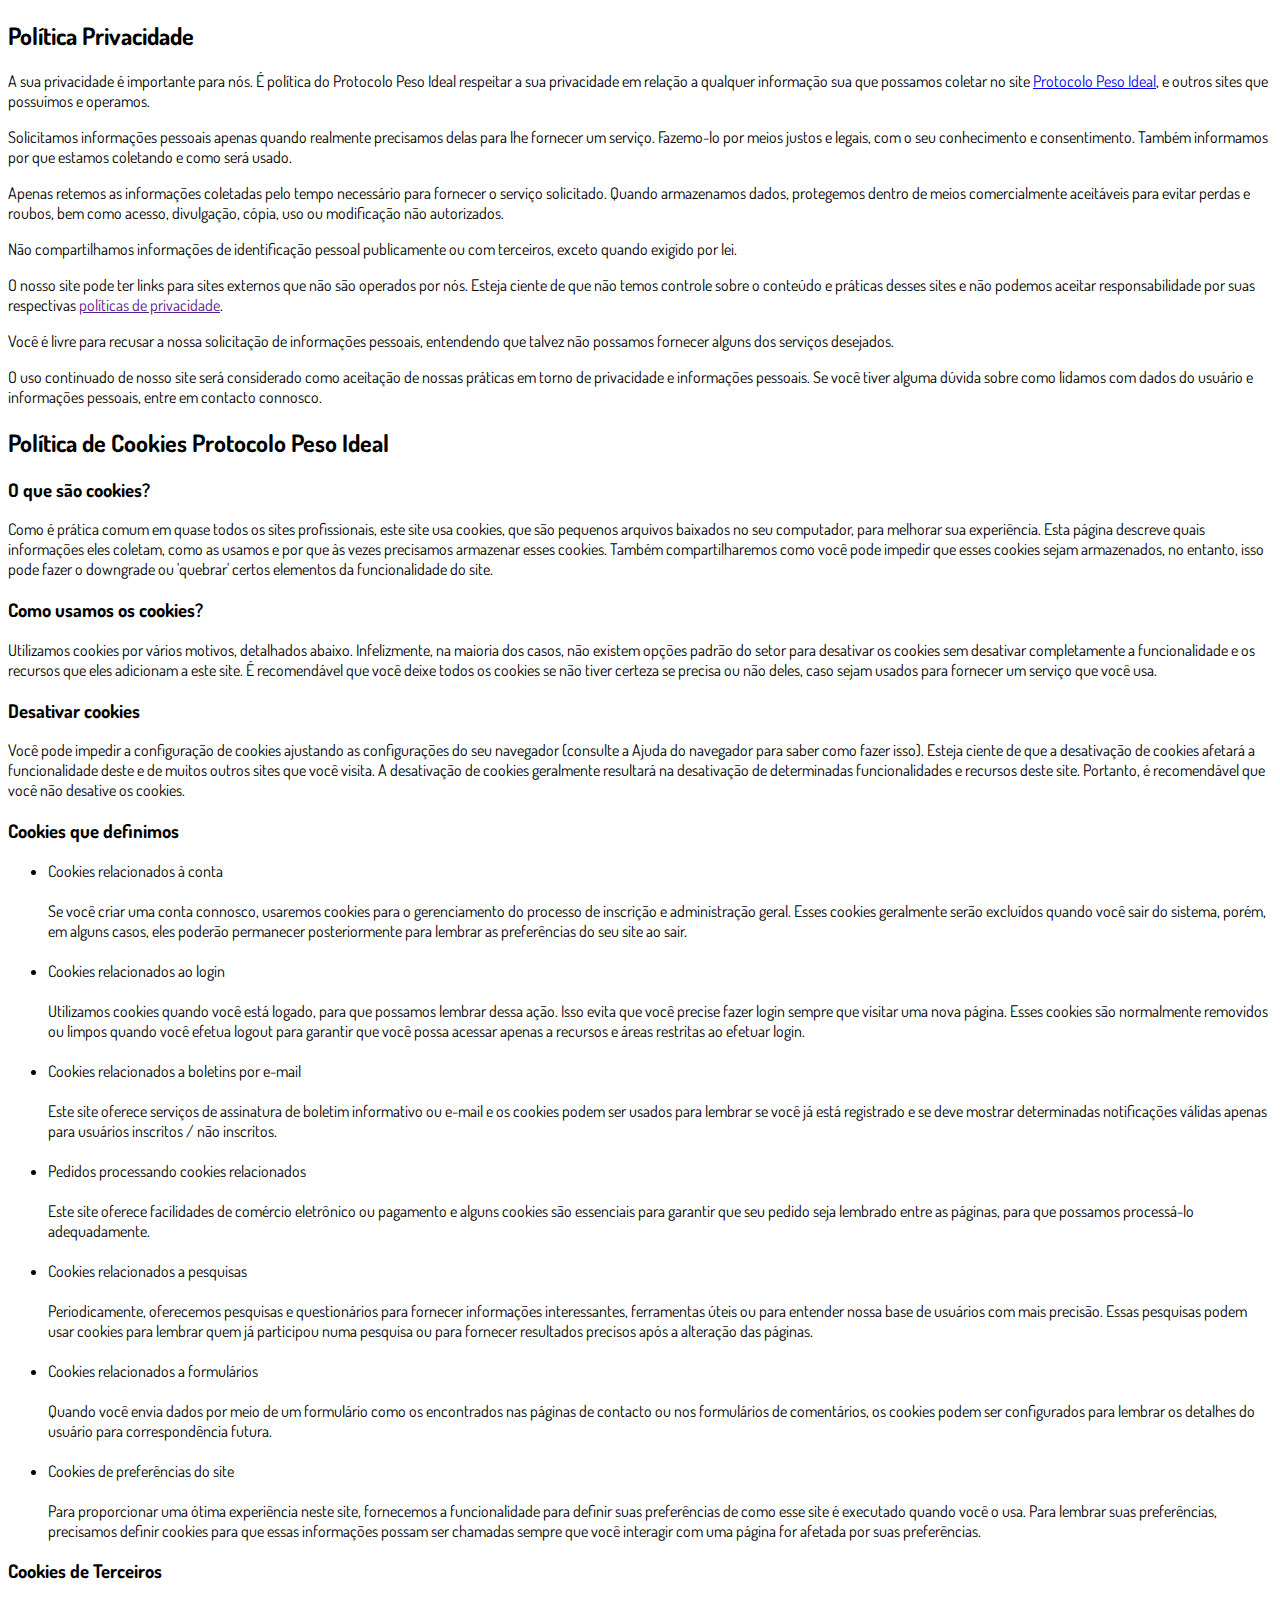
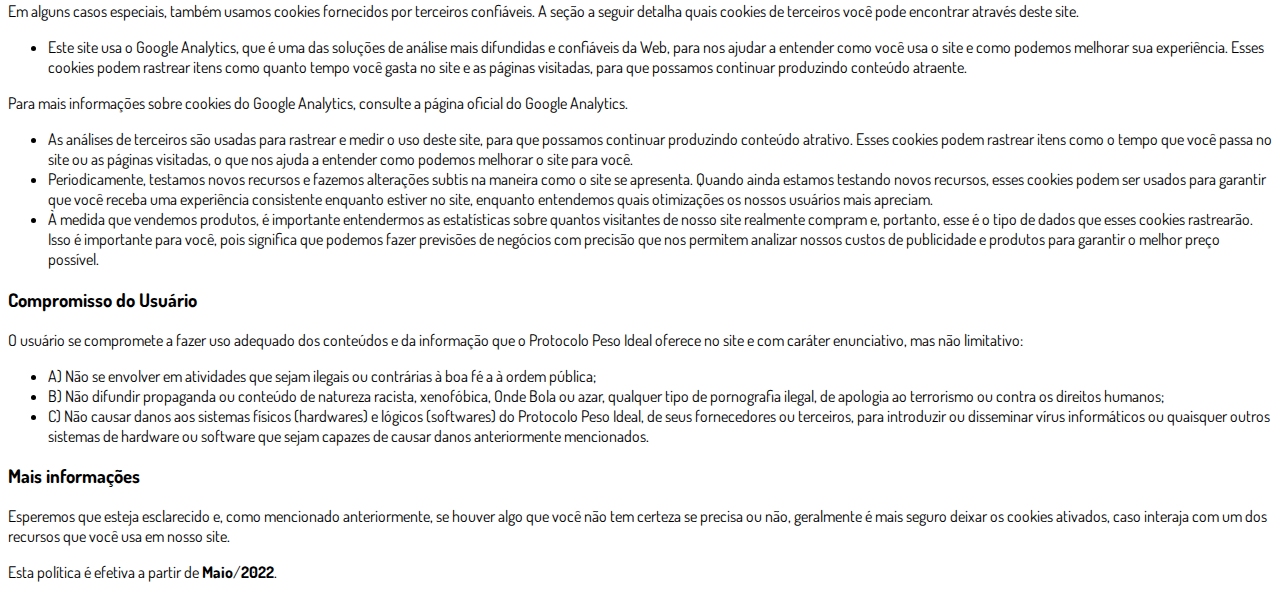
==== privacidade.html @ 22b607b2 "Add files via upload" ====
<!DOCTYPE html>
<html lang="pt-br">
  <head>
    <meta charset="utf-8">
    <meta name="viewport" content="width=device-width, initial-scale=1, shrink-to-fit=no">

    <link rel="stylesheet" href="https://stackpath.bootstrapcdn.com/bootstrap/4.1.3/css/bootstrap.min.css" integrity="sha384-MCw98/SFnGE8fJT3GXwEOngsV7Zt27NXFoaoApmYm81iuXoPkFOJwJ8ERdknLPMO" crossorigin="anonymous">

    <link rel="preconnect" href="https://fonts.googleapis.com">
    <link rel="preconnect" href="https://fonts.gstatic.com" crossorigin>
    <link href="https://fonts.googleapis.com/css2?family=Dosis:wght@200;300;400;500;600;700;800&display=swap" rel="stylesheet">
    
    <!-- Ícone da Página -->
    <link rel="shortcut icon" type="image/jpg" href="./assets/img/favicon.png">

    <!-- Título da Página -->
    <title>Política de Privacidade | Protocolo Peso Ideal</title>
    
    <style type="text/css">
      body {
        font-family: 'Dosis', sans-serif;
      }
    </style>

  </head>
  <body>
    
    <div class="container py-5">
      <div class="row justify-content-center">
        <div class="col-lg-8">
          <h2>Política Privacidade</h2>                    <p>A sua privacidade é importante para nós. É política do Protocolo Peso Ideal respeitar a sua privacidade em relação a qualquer informação sua que possamos coletar no site <a href="#">Protocolo Peso Ideal</a>, e outros sites que possuímos e operamos.</p>                    <p>Solicitamos informações pessoais apenas quando realmente precisamos delas para lhe fornecer um serviço. Fazemo-lo por meios justos e legais, com o seu conhecimento e consentimento. Também informamos por que estamos coletando e como será usado.                    </p>                    <p>Apenas retemos as informações coletadas pelo tempo necessário para fornecer o serviço solicitado. Quando armazenamos dados, protegemos dentro de meios comercialmente aceitáveis ​​para evitar perdas e roubos, bem como acesso, divulgação, cópia, uso ou                        modificação não autorizados.</p>                    <p>Não compartilhamos informações de identificação pessoal publicamente ou com terceiros, exceto quando exigido por lei.</p>                    <p>O nosso site pode ter links para sites externos que não são operados por nós. Esteja ciente de que não temos controle sobre o conteúdo e práticas desses sites e não podemos aceitar responsabilidade por suas respectivas <a href='' target='_BLANK'>políticas de privacidade</a>.                    </p>                    <p>Você é livre para recusar a nossa solicitação de informações pessoais, entendendo que talvez não possamos fornecer alguns dos serviços desejados.</p>                    <p>O uso continuado de nosso site será considerado como aceitação de nossas práticas em torno de privacidade e informações pessoais. Se você tiver alguma dúvida sobre como lidamos com dados do usuário e informações pessoais, entre em contacto connosco.</p>                    <h2>Política de Cookies Protocolo Peso Ideal</h2>                    <h3>O que são cookies?</h3>                    <p>Como é prática comum em quase todos os sites profissionais, este site usa cookies, que são pequenos arquivos baixados no seu computador, para melhorar sua experiência. Esta página descreve quais informações eles coletam, como as usamos e por que às vezes                        precisamos armazenar esses cookies. Também compartilharemos como você pode impedir que esses cookies sejam armazenados, no entanto, isso pode fazer o downgrade ou 'quebrar' certos elementos da funcionalidade do site.</p>                    <h3>Como usamos os cookies?</h3>                    <p>Utilizamos cookies por vários motivos, detalhados abaixo. Infelizmente, na maioria dos casos, não existem opções padrão do setor para desativar os cookies sem desativar completamente a funcionalidade e os recursos que eles adicionam a este site. É recomendável                        que você deixe todos os cookies se não tiver certeza se precisa ou não deles, caso sejam usados ​​para fornecer um serviço que você usa.</p>                    <h3>Desativar cookies</h3>                    <p>Você pode impedir a configuração de cookies ajustando as configurações do seu navegador (consulte a Ajuda do navegador para saber como fazer isso). Esteja ciente de que a desativação de cookies afetará a funcionalidade deste e de muitos outros sites que                        você visita. A desativação de cookies geralmente resultará na desativação de determinadas funcionalidades e recursos deste site. Portanto, é recomendável que você não desative os cookies.</p>                    <h3>Cookies que definimos</h3>                    <ul>                        <li>                            Cookies relacionados à conta<br><br> Se você criar uma conta connosco, usaremos cookies para o gerenciamento do processo de inscrição e administração geral. Esses cookies geralmente serão excluídos quando você sair do sistema, porém, em alguns                            casos, eles poderão permanecer posteriormente para lembrar as preferências do seu site ao sair.<br><br>                        </li>                        <li>                            Cookies relacionados ao login<br><br> Utilizamos cookies quando você está logado, para que possamos lembrar dessa ação. Isso evita que você precise fazer login sempre que visitar uma nova página. Esses cookies são normalmente removidos ou limpos                            quando você efetua logout para garantir que você possa acessar apenas a recursos e áreas restritas ao efetuar login.<br><br>                        </li>                        <li>                            Cookies relacionados a boletins por e-mail<br><br> Este site oferece serviços de assinatura de boletim informativo ou e-mail e os cookies podem ser usados ​​para lembrar se você já está registrado e se deve mostrar determinadas notificações                            válidas apenas para usuários inscritos / não inscritos.<br><br>                        </li>                        <li>                            Pedidos processando cookies relacionados<br><br> Este site oferece facilidades de comércio eletrônico ou pagamento e alguns cookies são essenciais para garantir que seu pedido seja lembrado entre as páginas, para que possamos processá-lo adequadamente.<br><br>                        </li>                        <li>                            Cookies relacionados a pesquisas<br><br> Periodicamente, oferecemos pesquisas e questionários para fornecer informações interessantes, ferramentas úteis ou para entender nossa base de usuários com mais precisão. Essas pesquisas podem usar cookies                            para lembrar quem já participou numa pesquisa ou para fornecer resultados precisos após a alteração das páginas.<br><br>                        </li>                        <li>                            Cookies relacionados a formulários<br><br> Quando você envia dados por meio de um formulário como os encontrados nas páginas de contacto ou nos formulários de comentários, os cookies podem ser configurados para lembrar os detalhes do usuário                            para correspondência futura.<br><br>                        </li>                        <li>                            Cookies de preferências do site<br><br> Para proporcionar uma ótima experiência neste site, fornecemos a funcionalidade para definir suas preferências de como esse site é executado quando você o usa. Para lembrar suas preferências, precisamos                            definir cookies para que essas informações possam ser chamadas sempre que você interagir com uma página for afetada por suas preferências.<br>                        </li>                    </ul>                    <h3>Cookies de Terceiros</h3>                    <p>Em alguns casos especiais, também usamos cookies fornecidos por terceiros confiáveis. A seção a seguir detalha quais cookies de terceiros você pode encontrar através deste site.</p>                    <ul>                        <li>                            Este site usa o Google Analytics, que é uma das soluções de análise mais difundidas e confiáveis ​​da Web, para nos ajudar a entender como você usa o site e como podemos melhorar sua experiência. Esses cookies podem rastrear itens como quanto tempo                            você gasta no site e as páginas visitadas, para que possamos continuar produzindo conteúdo atraente.                        </li>                    </ul>                    <p>Para mais informações sobre cookies do Google Analytics, consulte a página oficial do Google Analytics.</p>                    <ul>                        <li>                            As análises de terceiros são usadas para rastrear e medir o uso deste site, para que possamos continuar produzindo conteúdo atrativo. Esses cookies podem rastrear itens como o tempo que você passa no site ou as páginas visitadas, o que nos ajuda a entender                            como podemos melhorar o site para você.</li>                        <li>                            Periodicamente, testamos novos recursos e fazemos alterações subtis na maneira como o site se apresenta. Quando ainda estamos testando novos recursos, esses cookies podem ser usados ​​para garantir que você receba uma experiência consistente enquanto                            estiver no site, enquanto entendemos quais otimizações os nossos usuários mais apreciam.</li>                        <li>                            À medida que vendemos produtos, é importante entendermos as estatísticas sobre quantos visitantes de nosso site realmente compram e, portanto, esse é o tipo de dados que esses cookies rastrearão. Isso é importante para você, pois significa que podemos                            fazer previsões de negócios com precisão que nos permitem analizar nossos custos de publicidade e produtos para garantir o melhor preço possível.</li>                                            </ul>                    <h3>Compromisso do Usuário</h3>                                <p>O usuário se compromete a fazer uso adequado dos conteúdos e da informação que o Protocolo Peso Ideal oferece no site e com caráter enunciativo, mas não limitativo:</p>                                        <ul>                        <li>A) Não se envolver em atividades que sejam ilegais ou contrárias à boa fé a à ordem pública;</li>                        <li>B) Não difundir propaganda ou conteúdo de natureza racista, xenofóbica, <a style='color: inherit !important; text-decoration:none !important;' href='https://ondeapostar.pt/onde-da-a-bola/'>Onde Bola</a> ou azar, qualquer tipo de pornografia ilegal, de apologia ao terrorismo ou contra os direitos humanos;</li>                        <li>C) Não causar danos aos sistemas físicos (hardwares) e lógicos (softwares) do Protocolo Peso Ideal, de seus fornecedores ou terceiros, para introduzir ou disseminar vírus informáticos ou quaisquer outros sistemas de hardware ou software que sejam capazes de causar danos anteriormente mencionados.</li>                    </ul>                                        <h3>Mais informações</h3>                    <p>Esperemos que esteja esclarecido e, como mencionado anteriormente, se houver algo que você não tem certeza se precisa ou não, geralmente é mais seguro deixar os cookies ativados, caso interaja com um dos recursos que você usa em nosso site.</p>                    <p>Esta política é efetiva a partir de <strong>Maio</strong>/<strong>2022</strong>.</p>
        </div>
      </div>
    </div>

    <script src="https://code.jquery.com/jquery-3.3.1.slim.min.js" integrity="sha384-q8i/X+965DzO0rT7abK41JStQIAqVgRVzpbzo5smXKp4YfRvH+8abtTE1Pi6jizo" crossorigin="anonymous"></script>
    <script src="https://cdnjs.cloudflare.com/ajax/libs/popper.js/1.14.3/umd/popper.min.js" integrity="sha384-ZMP7rVo3mIykV+2+9J3UJ46jBk0WLaUAdn689aCwoqbBJiSnjAK/l8WvCWPIPm49" crossorigin="anonymous"></script>
    <script src="https://stackpath.bootstrapcdn.com/bootstrap/4.1.3/js/bootstrap.min.js" integrity="sha384-ChfqqxuZUCnJSK3+MXmPNIyE6ZbWh2IMqE241rYiqJxyMiZ6OW/JmZQ5stwEULTy" crossorigin="anonymous"></script>
  </body>
</html>
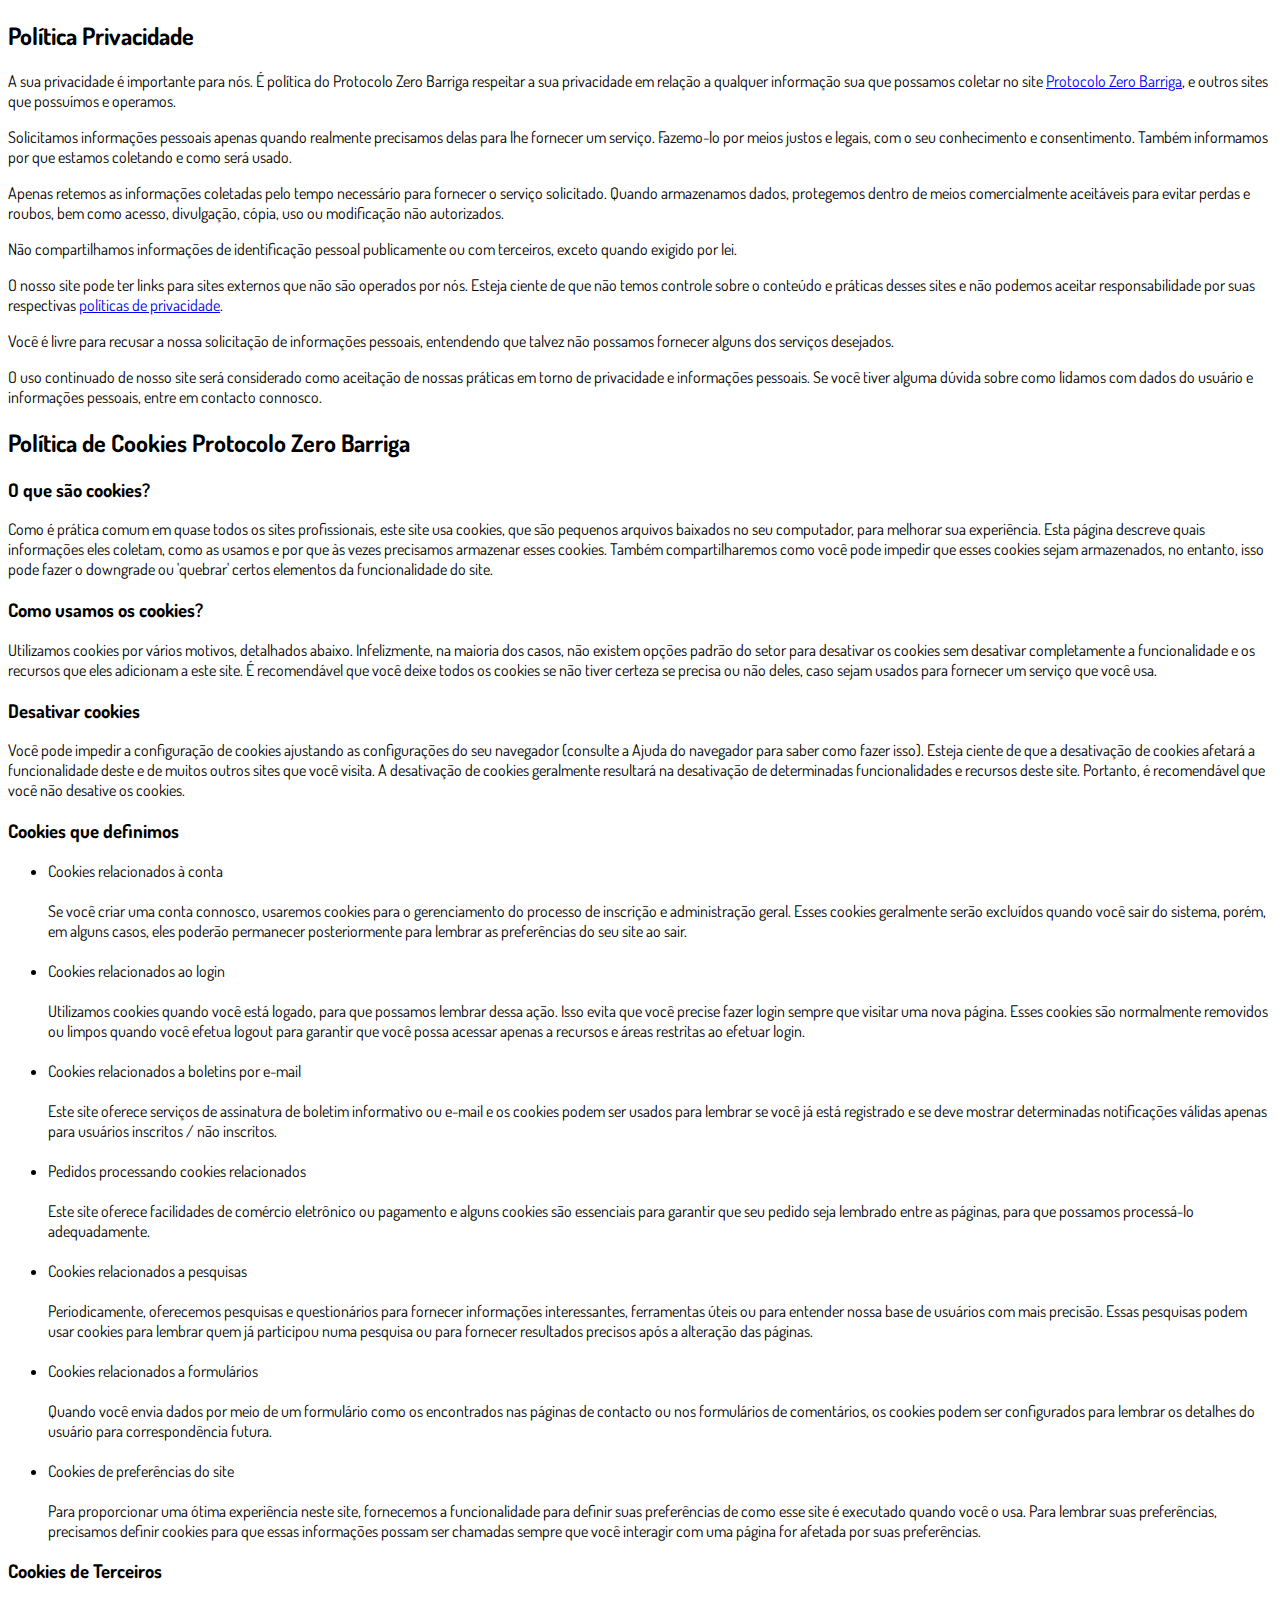
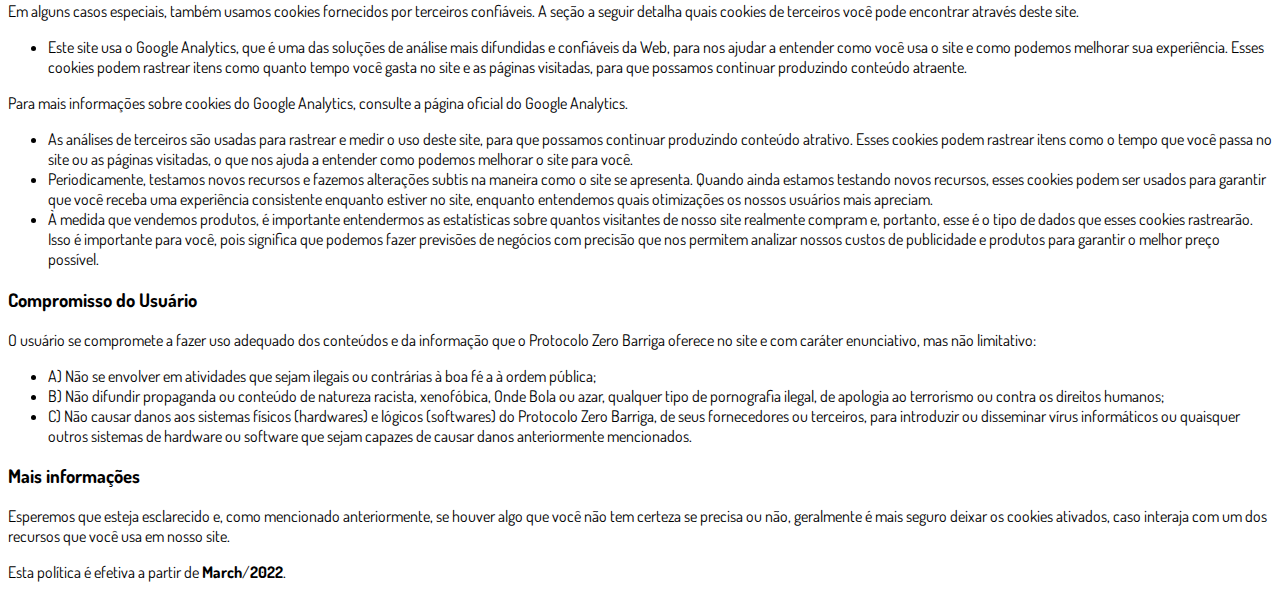
==== commit df10eb6e: "Add files via upload" ====
--- a/privacidade.html
+++ b/privacidade.html
@@ -1,40 +1,40 @@
-<!DOCTYPE html>
-<html lang="pt-br">
-  <head>
-    <meta charset="utf-8">
-    <meta name="viewport" content="width=device-width, initial-scale=1, shrink-to-fit=no">
-
-    <link rel="stylesheet" href="https://stackpath.bootstrapcdn.com/bootstrap/4.1.3/css/bootstrap.min.css" integrity="sha384-MCw98/SFnGE8fJT3GXwEOngsV7Zt27NXFoaoApmYm81iuXoPkFOJwJ8ERdknLPMO" crossorigin="anonymous">
-
-    <link rel="preconnect" href="https://fonts.googleapis.com">
-    <link rel="preconnect" href="https://fonts.gstatic.com" crossorigin>
-    <link href="https://fonts.googleapis.com/css2?family=Dosis:wght@200;300;400;500;600;700;800&display=swap" rel="stylesheet">
-    
-    <!-- Ícone da Página -->
-    <link rel="shortcut icon" type="image/jpg" href="./assets/img/favicon.png">
-
-    <!-- Título da Página -->
-    <title>Política de Privacidade | Protocolo Peso Ideal</title>
-    
-    <style type="text/css">
-      body {
-        font-family: 'Dosis', sans-serif;
-      }
-    </style>
-
-  </head>
-  <body>
-    
-    <div class="container py-5">
-      <div class="row justify-content-center">
-        <div class="col-lg-8">
-          <h2>Política Privacidade</h2>                    <p>A sua privacidade é importante para nós. É política do Protocolo Peso Ideal respeitar a sua privacidade em relação a qualquer informação sua que possamos coletar no site <a href="#">Protocolo Peso Ideal</a>, e outros sites que possuímos e operamos.</p>                    <p>Solicitamos informações pessoais apenas quando realmente precisamos delas para lhe fornecer um serviço. Fazemo-lo por meios justos e legais, com o seu conhecimento e consentimento. Também informamos por que estamos coletando e como será usado.                    </p>                    <p>Apenas retemos as informações coletadas pelo tempo necessário para fornecer o serviço solicitado. Quando armazenamos dados, protegemos dentro de meios comercialmente aceitáveis ​​para evitar perdas e roubos, bem como acesso, divulgação, cópia, uso ou                        modificação não autorizados.</p>                    <p>Não compartilhamos informações de identificação pessoal publicamente ou com terceiros, exceto quando exigido por lei.</p>                    <p>O nosso site pode ter links para sites externos que não são operados por nós. Esteja ciente de que não temos controle sobre o conteúdo e práticas desses sites e não podemos aceitar responsabilidade por suas respectivas <a href='' target='_BLANK'>políticas de privacidade</a>.                    </p>                    <p>Você é livre para recusar a nossa solicitação de informações pessoais, entendendo que talvez não possamos fornecer alguns dos serviços desejados.</p>                    <p>O uso continuado de nosso site será considerado como aceitação de nossas práticas em torno de privacidade e informações pessoais. Se você tiver alguma dúvida sobre como lidamos com dados do usuário e informações pessoais, entre em contacto connosco.</p>                    <h2>Política de Cookies Protocolo Peso Ideal</h2>                    <h3>O que são cookies?</h3>                    <p>Como é prática comum em quase todos os sites profissionais, este site usa cookies, que são pequenos arquivos baixados no seu computador, para melhorar sua experiência. Esta página descreve quais informações eles coletam, como as usamos e por que às vezes                        precisamos armazenar esses cookies. Também compartilharemos como você pode impedir que esses cookies sejam armazenados, no entanto, isso pode fazer o downgrade ou 'quebrar' certos elementos da funcionalidade do site.</p>                    <h3>Como usamos os cookies?</h3>                    <p>Utilizamos cookies por vários motivos, detalhados abaixo. Infelizmente, na maioria dos casos, não existem opções padrão do setor para desativar os cookies sem desativar completamente a funcionalidade e os recursos que eles adicionam a este site. É recomendável                        que você deixe todos os cookies se não tiver certeza se precisa ou não deles, caso sejam usados ​​para fornecer um serviço que você usa.</p>                    <h3>Desativar cookies</h3>                    <p>Você pode impedir a configuração de cookies ajustando as configurações do seu navegador (consulte a Ajuda do navegador para saber como fazer isso). Esteja ciente de que a desativação de cookies afetará a funcionalidade deste e de muitos outros sites que                        você visita. A desativação de cookies geralmente resultará na desativação de determinadas funcionalidades e recursos deste site. Portanto, é recomendável que você não desative os cookies.</p>                    <h3>Cookies que definimos</h3>                    <ul>                        <li>                            Cookies relacionados à conta<br><br> Se você criar uma conta connosco, usaremos cookies para o gerenciamento do processo de inscrição e administração geral. Esses cookies geralmente serão excluídos quando você sair do sistema, porém, em alguns                            casos, eles poderão permanecer posteriormente para lembrar as preferências do seu site ao sair.<br><br>                        </li>                        <li>                            Cookies relacionados ao login<br><br> Utilizamos cookies quando você está logado, para que possamos lembrar dessa ação. Isso evita que você precise fazer login sempre que visitar uma nova página. Esses cookies são normalmente removidos ou limpos                            quando você efetua logout para garantir que você possa acessar apenas a recursos e áreas restritas ao efetuar login.<br><br>                        </li>                        <li>                            Cookies relacionados a boletins por e-mail<br><br> Este site oferece serviços de assinatura de boletim informativo ou e-mail e os cookies podem ser usados ​​para lembrar se você já está registrado e se deve mostrar determinadas notificações                            válidas apenas para usuários inscritos / não inscritos.<br><br>                        </li>                        <li>                            Pedidos processando cookies relacionados<br><br> Este site oferece facilidades de comércio eletrônico ou pagamento e alguns cookies são essenciais para garantir que seu pedido seja lembrado entre as páginas, para que possamos processá-lo adequadamente.<br><br>                        </li>                        <li>                            Cookies relacionados a pesquisas<br><br> Periodicamente, oferecemos pesquisas e questionários para fornecer informações interessantes, ferramentas úteis ou para entender nossa base de usuários com mais precisão. Essas pesquisas podem usar cookies                            para lembrar quem já participou numa pesquisa ou para fornecer resultados precisos após a alteração das páginas.<br><br>                        </li>                        <li>                            Cookies relacionados a formulários<br><br> Quando você envia dados por meio de um formulário como os encontrados nas páginas de contacto ou nos formulários de comentários, os cookies podem ser configurados para lembrar os detalhes do usuário                            para correspondência futura.<br><br>                        </li>                        <li>                            Cookies de preferências do site<br><br> Para proporcionar uma ótima experiência neste site, fornecemos a funcionalidade para definir suas preferências de como esse site é executado quando você o usa. Para lembrar suas preferências, precisamos                            definir cookies para que essas informações possam ser chamadas sempre que você interagir com uma página for afetada por suas preferências.<br>                        </li>                    </ul>                    <h3>Cookies de Terceiros</h3>                    <p>Em alguns casos especiais, também usamos cookies fornecidos por terceiros confiáveis. A seção a seguir detalha quais cookies de terceiros você pode encontrar através deste site.</p>                    <ul>                        <li>                            Este site usa o Google Analytics, que é uma das soluções de análise mais difundidas e confiáveis ​​da Web, para nos ajudar a entender como você usa o site e como podemos melhorar sua experiência. Esses cookies podem rastrear itens como quanto tempo                            você gasta no site e as páginas visitadas, para que possamos continuar produzindo conteúdo atraente.                        </li>                    </ul>                    <p>Para mais informações sobre cookies do Google Analytics, consulte a página oficial do Google Analytics.</p>                    <ul>                        <li>                            As análises de terceiros são usadas para rastrear e medir o uso deste site, para que possamos continuar produzindo conteúdo atrativo. Esses cookies podem rastrear itens como o tempo que você passa no site ou as páginas visitadas, o que nos ajuda a entender                            como podemos melhorar o site para você.</li>                        <li>                            Periodicamente, testamos novos recursos e fazemos alterações subtis na maneira como o site se apresenta. Quando ainda estamos testando novos recursos, esses cookies podem ser usados ​​para garantir que você receba uma experiência consistente enquanto                            estiver no site, enquanto entendemos quais otimizações os nossos usuários mais apreciam.</li>                        <li>                            À medida que vendemos produtos, é importante entendermos as estatísticas sobre quantos visitantes de nosso site realmente compram e, portanto, esse é o tipo de dados que esses cookies rastrearão. Isso é importante para você, pois significa que podemos                            fazer previsões de negócios com precisão que nos permitem analizar nossos custos de publicidade e produtos para garantir o melhor preço possível.</li>                                            </ul>                    <h3>Compromisso do Usuário</h3>                                <p>O usuário se compromete a fazer uso adequado dos conteúdos e da informação que o Protocolo Peso Ideal oferece no site e com caráter enunciativo, mas não limitativo:</p>                                        <ul>                        <li>A) Não se envolver em atividades que sejam ilegais ou contrárias à boa fé a à ordem pública;</li>                        <li>B) Não difundir propaganda ou conteúdo de natureza racista, xenofóbica, <a style='color: inherit !important; text-decoration:none !important;' href='https://ondeapostar.pt/onde-da-a-bola/'>Onde Bola</a> ou azar, qualquer tipo de pornografia ilegal, de apologia ao terrorismo ou contra os direitos humanos;</li>                        <li>C) Não causar danos aos sistemas físicos (hardwares) e lógicos (softwares) do Protocolo Peso Ideal, de seus fornecedores ou terceiros, para introduzir ou disseminar vírus informáticos ou quaisquer outros sistemas de hardware ou software que sejam capazes de causar danos anteriormente mencionados.</li>                    </ul>                                        <h3>Mais informações</h3>                    <p>Esperemos que esteja esclarecido e, como mencionado anteriormente, se houver algo que você não tem certeza se precisa ou não, geralmente é mais seguro deixar os cookies ativados, caso interaja com um dos recursos que você usa em nosso site.</p>                    <p>Esta política é efetiva a partir de <strong>Maio</strong>/<strong>2022</strong>.</p>
-        </div>
-      </div>
-    </div>
-
-    <script src="https://code.jquery.com/jquery-3.3.1.slim.min.js" integrity="sha384-q8i/X+965DzO0rT7abK41JStQIAqVgRVzpbzo5smXKp4YfRvH+8abtTE1Pi6jizo" crossorigin="anonymous"></script>
-    <script src="https://cdnjs.cloudflare.com/ajax/libs/popper.js/1.14.3/umd/popper.min.js" integrity="sha384-ZMP7rVo3mIykV+2+9J3UJ46jBk0WLaUAdn689aCwoqbBJiSnjAK/l8WvCWPIPm49" crossorigin="anonymous"></script>
-    <script src="https://stackpath.bootstrapcdn.com/bootstrap/4.1.3/js/bootstrap.min.js" integrity="sha384-ChfqqxuZUCnJSK3+MXmPNIyE6ZbWh2IMqE241rYiqJxyMiZ6OW/JmZQ5stwEULTy" crossorigin="anonymous"></script>
-  </body>
+<!DOCTYPE html>
+<html lang="pt-br">
+  <head>
+    <meta charset="utf-8">
+    <meta name="viewport" content="width=device-width, initial-scale=1, shrink-to-fit=no">
+
+    <link rel="stylesheet" href="https://stackpath.bootstrapcdn.com/bootstrap/4.1.3/css/bootstrap.min.css" integrity="sha384-MCw98/SFnGE8fJT3GXwEOngsV7Zt27NXFoaoApmYm81iuXoPkFOJwJ8ERdknLPMO" crossorigin="anonymous">
+
+    <link rel="preconnect" href="https://fonts.googleapis.com">
+    <link rel="preconnect" href="https://fonts.gstatic.com" crossorigin>
+    <link href="https://fonts.googleapis.com/css2?family=Dosis:wght@200;300;400;500;600;700;800&display=swap" rel="stylesheet">
+    
+    <!-- Ícone da Página -->
+    <link rel="shortcut icon" type="image/jpg" href="./assets/img/favicon.png">
+
+    <!-- Título da Página -->
+    <title>Política de Privacidade | Protocolo Zero Barriga</title>
+    
+    <style type="text/css">
+      body {
+        font-family: 'Dosis', sans-serif;
+      }
+    </style>
+
+  </head>
+  <body>
+    
+    <div class="container py-5">
+      <div class="row justify-content-center">
+        <div class="col-lg-8">
+          <h2>Política Privacidade</h2>                    <p>A sua privacidade é importante para nós. É política do Protocolo Zero Barriga respeitar a sua privacidade em relação a qualquer informação sua que possamos coletar no site <a href="#">Protocolo Zero Barriga</a>, e outros sites que possuímos e operamos.</p>                    <p>Solicitamos informações pessoais apenas quando realmente precisamos delas para lhe fornecer um serviço. Fazemo-lo por meios justos e legais, com o seu conhecimento e consentimento. Também informamos por que estamos coletando e como será usado.                    </p>                    <p>Apenas retemos as informações coletadas pelo tempo necessário para fornecer o serviço solicitado. Quando armazenamos dados, protegemos dentro de meios comercialmente aceitáveis ​​para evitar perdas e roubos, bem como acesso, divulgação, cópia, uso ou                        modificação não autorizados.</p>                    <p>Não compartilhamos informações de identificação pessoal publicamente ou com terceiros, exceto quando exigido por lei.</p>                    <p>O nosso site pode ter links para sites externos que não são operados por nós. Esteja ciente de que não temos controle sobre o conteúdo e práticas desses sites e não podemos aceitar responsabilidade por suas respectivas <a href='https://politicaprivacidade.com' target='_BLANK'>políticas de privacidade</a>.                    </p>                    <p>Você é livre para recusar a nossa solicitação de informações pessoais, entendendo que talvez não possamos fornecer alguns dos serviços desejados.</p>                    <p>O uso continuado de nosso site será considerado como aceitação de nossas práticas em torno de privacidade e informações pessoais. Se você tiver alguma dúvida sobre como lidamos com dados do usuário e informações pessoais, entre em contacto connosco.</p>                    <h2>Política de Cookies Protocolo Zero Barriga</h2>                    <h3>O que são cookies?</h3>                    <p>Como é prática comum em quase todos os sites profissionais, este site usa cookies, que são pequenos arquivos baixados no seu computador, para melhorar sua experiência. Esta página descreve quais informações eles coletam, como as usamos e por que às vezes                        precisamos armazenar esses cookies. Também compartilharemos como você pode impedir que esses cookies sejam armazenados, no entanto, isso pode fazer o downgrade ou 'quebrar' certos elementos da funcionalidade do site.</p>                    <h3>Como usamos os cookies?</h3>                    <p>Utilizamos cookies por vários motivos, detalhados abaixo. Infelizmente, na maioria dos casos, não existem opções padrão do setor para desativar os cookies sem desativar completamente a funcionalidade e os recursos que eles adicionam a este site. É recomendável                        que você deixe todos os cookies se não tiver certeza se precisa ou não deles, caso sejam usados ​​para fornecer um serviço que você usa.</p>                    <h3>Desativar cookies</h3>                    <p>Você pode impedir a configuração de cookies ajustando as configurações do seu navegador (consulte a Ajuda do navegador para saber como fazer isso). Esteja ciente de que a desativação de cookies afetará a funcionalidade deste e de muitos outros sites que                        você visita. A desativação de cookies geralmente resultará na desativação de determinadas funcionalidades e recursos deste site. Portanto, é recomendável que você não desative os cookies.</p>                    <h3>Cookies que definimos</h3>                    <ul>                        <li>                            Cookies relacionados à conta<br><br> Se você criar uma conta connosco, usaremos cookies para o gerenciamento do processo de inscrição e administração geral. Esses cookies geralmente serão excluídos quando você sair do sistema, porém, em alguns                            casos, eles poderão permanecer posteriormente para lembrar as preferências do seu site ao sair.<br><br>                        </li>                        <li>                            Cookies relacionados ao login<br><br> Utilizamos cookies quando você está logado, para que possamos lembrar dessa ação. Isso evita que você precise fazer login sempre que visitar uma nova página. Esses cookies são normalmente removidos ou limpos                            quando você efetua logout para garantir que você possa acessar apenas a recursos e áreas restritas ao efetuar login.<br><br>                        </li>                        <li>                            Cookies relacionados a boletins por e-mail<br><br> Este site oferece serviços de assinatura de boletim informativo ou e-mail e os cookies podem ser usados ​​para lembrar se você já está registrado e se deve mostrar determinadas notificações                            válidas apenas para usuários inscritos / não inscritos.<br><br>                        </li>                        <li>                            Pedidos processando cookies relacionados<br><br> Este site oferece facilidades de comércio eletrônico ou pagamento e alguns cookies são essenciais para garantir que seu pedido seja lembrado entre as páginas, para que possamos processá-lo adequadamente.<br><br>                        </li>                        <li>                            Cookies relacionados a pesquisas<br><br> Periodicamente, oferecemos pesquisas e questionários para fornecer informações interessantes, ferramentas úteis ou para entender nossa base de usuários com mais precisão. Essas pesquisas podem usar cookies                            para lembrar quem já participou numa pesquisa ou para fornecer resultados precisos após a alteração das páginas.<br><br>                        </li>                        <li>                            Cookies relacionados a formulários<br><br> Quando você envia dados por meio de um formulário como os encontrados nas páginas de contacto ou nos formulários de comentários, os cookies podem ser configurados para lembrar os detalhes do usuário                            para correspondência futura.<br><br>                        </li>                        <li>                            Cookies de preferências do site<br><br> Para proporcionar uma ótima experiência neste site, fornecemos a funcionalidade para definir suas preferências de como esse site é executado quando você o usa. Para lembrar suas preferências, precisamos                            definir cookies para que essas informações possam ser chamadas sempre que você interagir com uma página for afetada por suas preferências.<br>                        </li>                    </ul>                    <h3>Cookies de Terceiros</h3>                    <p>Em alguns casos especiais, também usamos cookies fornecidos por terceiros confiáveis. A seção a seguir detalha quais cookies de terceiros você pode encontrar através deste site.</p>                    <ul>                        <li>                            Este site usa o Google Analytics, que é uma das soluções de análise mais difundidas e confiáveis ​​da Web, para nos ajudar a entender como você usa o site e como podemos melhorar sua experiência. Esses cookies podem rastrear itens como quanto tempo                            você gasta no site e as páginas visitadas, para que possamos continuar produzindo conteúdo atraente.                        </li>                    </ul>                    <p>Para mais informações sobre cookies do Google Analytics, consulte a página oficial do Google Analytics.</p>                    <ul>                        <li>                            As análises de terceiros são usadas para rastrear e medir o uso deste site, para que possamos continuar produzindo conteúdo atrativo. Esses cookies podem rastrear itens como o tempo que você passa no site ou as páginas visitadas, o que nos ajuda a entender                            como podemos melhorar o site para você.</li>                        <li>                            Periodicamente, testamos novos recursos e fazemos alterações subtis na maneira como o site se apresenta. Quando ainda estamos testando novos recursos, esses cookies podem ser usados ​​para garantir que você receba uma experiência consistente enquanto                            estiver no site, enquanto entendemos quais otimizações os nossos usuários mais apreciam.</li>                        <li>                            À medida que vendemos produtos, é importante entendermos as estatísticas sobre quantos visitantes de nosso site realmente compram e, portanto, esse é o tipo de dados que esses cookies rastrearão. Isso é importante para você, pois significa que podemos                            fazer previsões de negócios com precisão que nos permitem analizar nossos custos de publicidade e produtos para garantir o melhor preço possível.</li>                                            </ul>                    <h3>Compromisso do Usuário</h3>                                <p>O usuário se compromete a fazer uso adequado dos conteúdos e da informação que o Protocolo Zero Barriga oferece no site e com caráter enunciativo, mas não limitativo:</p>                                        <ul>                        <li>A) Não se envolver em atividades que sejam ilegais ou contrárias à boa fé a à ordem pública;</li>                        <li>B) Não difundir propaganda ou conteúdo de natureza racista, xenofóbica, <a style='color: inherit !important; text-decoration:none !important;' href='https://ondeapostar.pt/onde-da-a-bola/'>Onde Bola</a> ou azar, qualquer tipo de pornografia ilegal, de apologia ao terrorismo ou contra os direitos humanos;</li>                        <li>C) Não causar danos aos sistemas físicos (hardwares) e lógicos (softwares) do Protocolo Zero Barriga, de seus fornecedores ou terceiros, para introduzir ou disseminar vírus informáticos ou quaisquer outros sistemas de hardware ou software que sejam capazes de causar danos anteriormente mencionados.</li>                    </ul>                                        <h3>Mais informações</h3>                    <p>Esperemos que esteja esclarecido e, como mencionado anteriormente, se houver algo que você não tem certeza se precisa ou não, geralmente é mais seguro deixar os cookies ativados, caso interaja com um dos recursos que você usa em nosso site.</p>                    <p>Esta política é efetiva a partir de <strong>March</strong>/<strong>2022</strong>.</p>
+        </div>
+      </div>
+    </div>
+
+    <script src="https://code.jquery.com/jquery-3.3.1.slim.min.js" integrity="sha384-q8i/X+965DzO0rT7abK41JStQIAqVgRVzpbzo5smXKp4YfRvH+8abtTE1Pi6jizo" crossorigin="anonymous"></script>
+    <script src="https://cdnjs.cloudflare.com/ajax/libs/popper.js/1.14.3/umd/popper.min.js" integrity="sha384-ZMP7rVo3mIykV+2+9J3UJ46jBk0WLaUAdn689aCwoqbBJiSnjAK/l8WvCWPIPm49" crossorigin="anonymous"></script>
+    <script src="https://stackpath.bootstrapcdn.com/bootstrap/4.1.3/js/bootstrap.min.js" integrity="sha384-ChfqqxuZUCnJSK3+MXmPNIyE6ZbWh2IMqE241rYiqJxyMiZ6OW/JmZQ5stwEULTy" crossorigin="anonymous"></script>
+  </body>
 </html>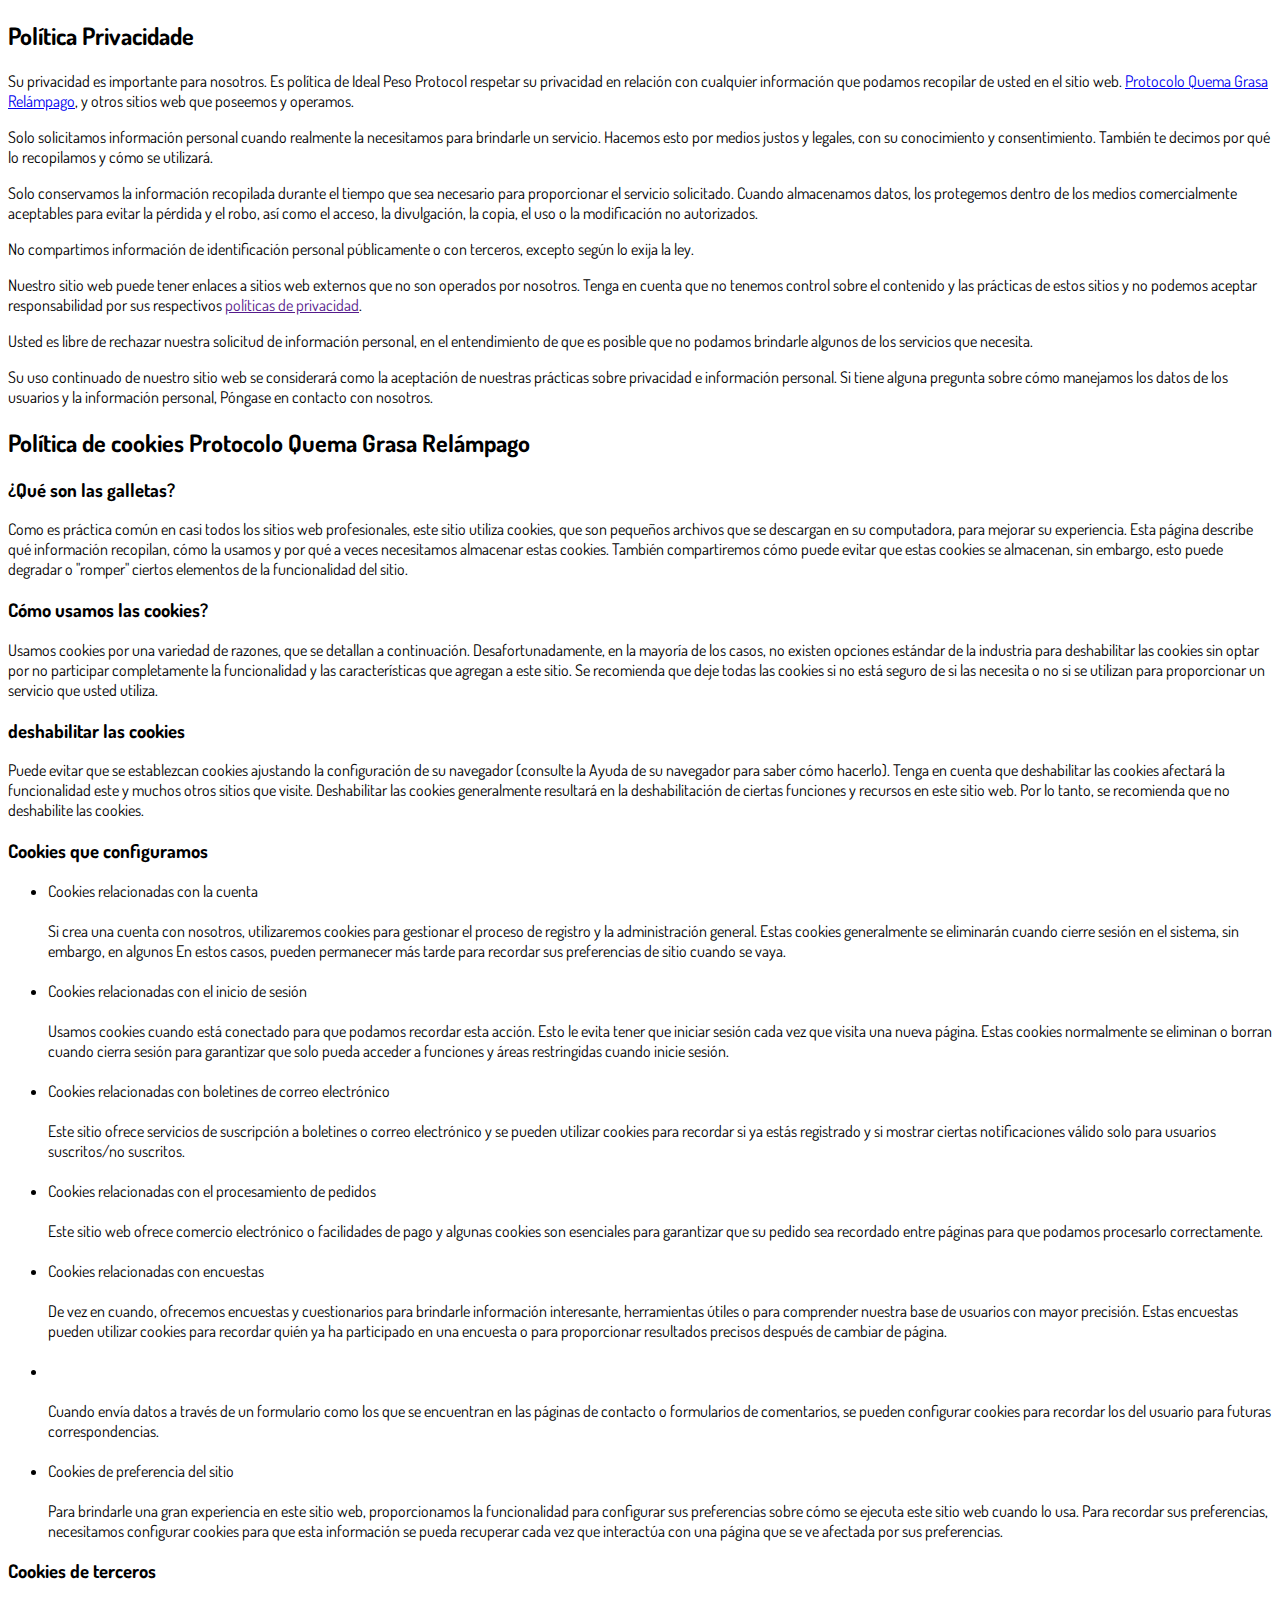
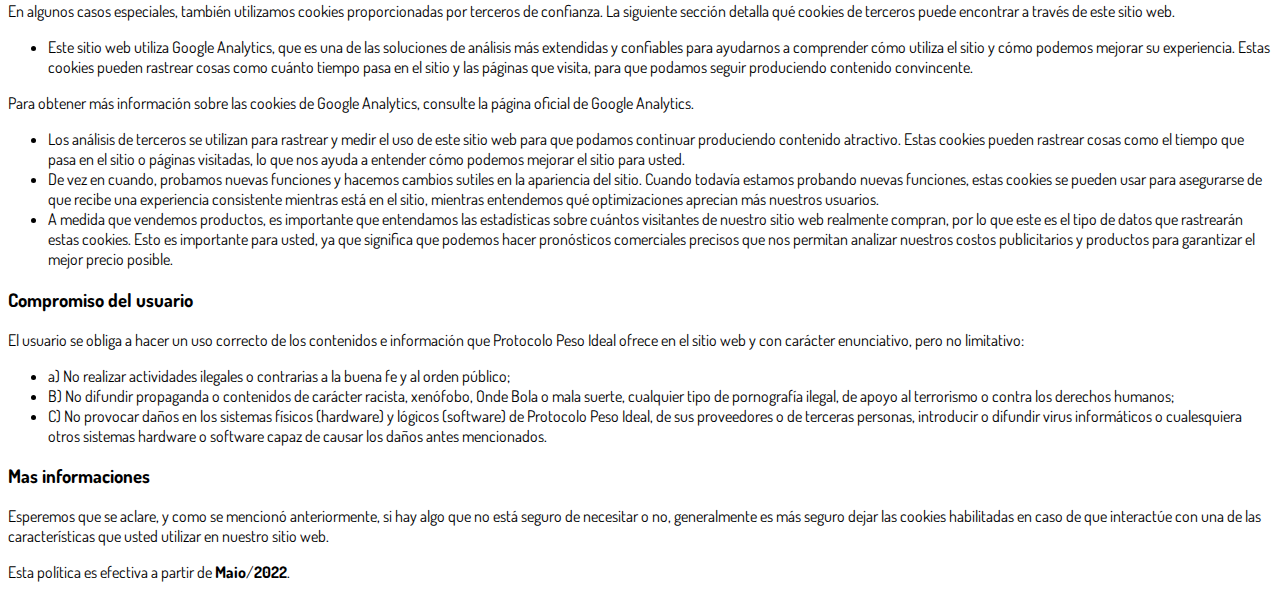
==== commit 3fe3ab40: "Add files via upload" ====
--- a/privacidade.html
+++ b/privacidade.html
@@ -14,7 +14,7 @@
     <link rel="shortcut icon" type="image/jpg" href="./assets/img/favicon.png">
 
     <!-- Título da Página -->
-    <title>Política de Privacidade | Protocolo Zero Barriga</title>
+    <title>Política de privacidad | Protocolo Quema Grasa Relámpago</title>
     
     <style type="text/css">
       body {
@@ -28,7 +28,7 @@
     <div class="container py-5">
       <div class="row justify-content-center">
         <div class="col-lg-8">
-          <h2>Política Privacidade</h2>                    <p>A sua privacidade é importante para nós. É política do Protocolo Zero Barriga respeitar a sua privacidade em relação a qualquer informação sua que possamos coletar no site <a href="#">Protocolo Zero Barriga</a>, e outros sites que possuímos e operamos.</p>                    <p>Solicitamos informações pessoais apenas quando realmente precisamos delas para lhe fornecer um serviço. Fazemo-lo por meios justos e legais, com o seu conhecimento e consentimento. Também informamos por que estamos coletando e como será usado.                    </p>                    <p>Apenas retemos as informações coletadas pelo tempo necessário para fornecer o serviço solicitado. Quando armazenamos dados, protegemos dentro de meios comercialmente aceitáveis ​​para evitar perdas e roubos, bem como acesso, divulgação, cópia, uso ou                        modificação não autorizados.</p>                    <p>Não compartilhamos informações de identificação pessoal publicamente ou com terceiros, exceto quando exigido por lei.</p>                    <p>O nosso site pode ter links para sites externos que não são operados por nós. Esteja ciente de que não temos controle sobre o conteúdo e práticas desses sites e não podemos aceitar responsabilidade por suas respectivas <a href='https://politicaprivacidade.com' target='_BLANK'>políticas de privacidade</a>.                    </p>                    <p>Você é livre para recusar a nossa solicitação de informações pessoais, entendendo que talvez não possamos fornecer alguns dos serviços desejados.</p>                    <p>O uso continuado de nosso site será considerado como aceitação de nossas práticas em torno de privacidade e informações pessoais. Se você tiver alguma dúvida sobre como lidamos com dados do usuário e informações pessoais, entre em contacto connosco.</p>                    <h2>Política de Cookies Protocolo Zero Barriga</h2>                    <h3>O que são cookies?</h3>                    <p>Como é prática comum em quase todos os sites profissionais, este site usa cookies, que são pequenos arquivos baixados no seu computador, para melhorar sua experiência. Esta página descreve quais informações eles coletam, como as usamos e por que às vezes                        precisamos armazenar esses cookies. Também compartilharemos como você pode impedir que esses cookies sejam armazenados, no entanto, isso pode fazer o downgrade ou 'quebrar' certos elementos da funcionalidade do site.</p>                    <h3>Como usamos os cookies?</h3>                    <p>Utilizamos cookies por vários motivos, detalhados abaixo. Infelizmente, na maioria dos casos, não existem opções padrão do setor para desativar os cookies sem desativar completamente a funcionalidade e os recursos que eles adicionam a este site. É recomendável                        que você deixe todos os cookies se não tiver certeza se precisa ou não deles, caso sejam usados ​​para fornecer um serviço que você usa.</p>                    <h3>Desativar cookies</h3>                    <p>Você pode impedir a configuração de cookies ajustando as configurações do seu navegador (consulte a Ajuda do navegador para saber como fazer isso). Esteja ciente de que a desativação de cookies afetará a funcionalidade deste e de muitos outros sites que                        você visita. A desativação de cookies geralmente resultará na desativação de determinadas funcionalidades e recursos deste site. Portanto, é recomendável que você não desative os cookies.</p>                    <h3>Cookies que definimos</h3>                    <ul>                        <li>                            Cookies relacionados à conta<br><br> Se você criar uma conta connosco, usaremos cookies para o gerenciamento do processo de inscrição e administração geral. Esses cookies geralmente serão excluídos quando você sair do sistema, porém, em alguns                            casos, eles poderão permanecer posteriormente para lembrar as preferências do seu site ao sair.<br><br>                        </li>                        <li>                            Cookies relacionados ao login<br><br> Utilizamos cookies quando você está logado, para que possamos lembrar dessa ação. Isso evita que você precise fazer login sempre que visitar uma nova página. Esses cookies são normalmente removidos ou limpos                            quando você efetua logout para garantir que você possa acessar apenas a recursos e áreas restritas ao efetuar login.<br><br>                        </li>                        <li>                            Cookies relacionados a boletins por e-mail<br><br> Este site oferece serviços de assinatura de boletim informativo ou e-mail e os cookies podem ser usados ​​para lembrar se você já está registrado e se deve mostrar determinadas notificações                            válidas apenas para usuários inscritos / não inscritos.<br><br>                        </li>                        <li>                            Pedidos processando cookies relacionados<br><br> Este site oferece facilidades de comércio eletrônico ou pagamento e alguns cookies são essenciais para garantir que seu pedido seja lembrado entre as páginas, para que possamos processá-lo adequadamente.<br><br>                        </li>                        <li>                            Cookies relacionados a pesquisas<br><br> Periodicamente, oferecemos pesquisas e questionários para fornecer informações interessantes, ferramentas úteis ou para entender nossa base de usuários com mais precisão. Essas pesquisas podem usar cookies                            para lembrar quem já participou numa pesquisa ou para fornecer resultados precisos após a alteração das páginas.<br><br>                        </li>                        <li>                            Cookies relacionados a formulários<br><br> Quando você envia dados por meio de um formulário como os encontrados nas páginas de contacto ou nos formulários de comentários, os cookies podem ser configurados para lembrar os detalhes do usuário                            para correspondência futura.<br><br>                        </li>                        <li>                            Cookies de preferências do site<br><br> Para proporcionar uma ótima experiência neste site, fornecemos a funcionalidade para definir suas preferências de como esse site é executado quando você o usa. Para lembrar suas preferências, precisamos                            definir cookies para que essas informações possam ser chamadas sempre que você interagir com uma página for afetada por suas preferências.<br>                        </li>                    </ul>                    <h3>Cookies de Terceiros</h3>                    <p>Em alguns casos especiais, também usamos cookies fornecidos por terceiros confiáveis. A seção a seguir detalha quais cookies de terceiros você pode encontrar através deste site.</p>                    <ul>                        <li>                            Este site usa o Google Analytics, que é uma das soluções de análise mais difundidas e confiáveis ​​da Web, para nos ajudar a entender como você usa o site e como podemos melhorar sua experiência. Esses cookies podem rastrear itens como quanto tempo                            você gasta no site e as páginas visitadas, para que possamos continuar produzindo conteúdo atraente.                        </li>                    </ul>                    <p>Para mais informações sobre cookies do Google Analytics, consulte a página oficial do Google Analytics.</p>                    <ul>                        <li>                            As análises de terceiros são usadas para rastrear e medir o uso deste site, para que possamos continuar produzindo conteúdo atrativo. Esses cookies podem rastrear itens como o tempo que você passa no site ou as páginas visitadas, o que nos ajuda a entender                            como podemos melhorar o site para você.</li>                        <li>                            Periodicamente, testamos novos recursos e fazemos alterações subtis na maneira como o site se apresenta. Quando ainda estamos testando novos recursos, esses cookies podem ser usados ​​para garantir que você receba uma experiência consistente enquanto                            estiver no site, enquanto entendemos quais otimizações os nossos usuários mais apreciam.</li>                        <li>                            À medida que vendemos produtos, é importante entendermos as estatísticas sobre quantos visitantes de nosso site realmente compram e, portanto, esse é o tipo de dados que esses cookies rastrearão. Isso é importante para você, pois significa que podemos                            fazer previsões de negócios com precisão que nos permitem analizar nossos custos de publicidade e produtos para garantir o melhor preço possível.</li>                                            </ul>                    <h3>Compromisso do Usuário</h3>                                <p>O usuário se compromete a fazer uso adequado dos conteúdos e da informação que o Protocolo Zero Barriga oferece no site e com caráter enunciativo, mas não limitativo:</p>                                        <ul>                        <li>A) Não se envolver em atividades que sejam ilegais ou contrárias à boa fé a à ordem pública;</li>                        <li>B) Não difundir propaganda ou conteúdo de natureza racista, xenofóbica, <a style='color: inherit !important; text-decoration:none !important;' href='https://ondeapostar.pt/onde-da-a-bola/'>Onde Bola</a> ou azar, qualquer tipo de pornografia ilegal, de apologia ao terrorismo ou contra os direitos humanos;</li>                        <li>C) Não causar danos aos sistemas físicos (hardwares) e lógicos (softwares) do Protocolo Zero Barriga, de seus fornecedores ou terceiros, para introduzir ou disseminar vírus informáticos ou quaisquer outros sistemas de hardware ou software que sejam capazes de causar danos anteriormente mencionados.</li>                    </ul>                                        <h3>Mais informações</h3>                    <p>Esperemos que esteja esclarecido e, como mencionado anteriormente, se houver algo que você não tem certeza se precisa ou não, geralmente é mais seguro deixar os cookies ativados, caso interaja com um dos recursos que você usa em nosso site.</p>                    <p>Esta política é efetiva a partir de <strong>March</strong>/<strong>2022</strong>.</p>
+          <h2>Política Privacidade</h2>                    <p>Su privacidad es importante para nosotros. Es política de Ideal Peso Protocol respetar su privacidad en relación con cualquier información que podamos recopilar de usted en el sitio web. <a href="#">Protocolo Quema Grasa Relámpago</a>, y otros sitios web que poseemos y operamos.</p>                    <p>Solo solicitamos información personal cuando realmente la necesitamos para brindarle un servicio. Hacemos esto por medios justos y legales, con su conocimiento y consentimiento. También te decimos por qué lo recopilamos y cómo se utilizará.                    </p>                    <p>Solo conservamos la información recopilada durante el tiempo que sea necesario para proporcionar el servicio solicitado. Cuando almacenamos datos, los protegemos dentro de los medios comercialmente aceptables ​​para evitar la pérdida y el robo, así como el acceso, la divulgación, la copia, el uso o la modificación no autorizados.</p>                    <p>No compartimos información de identificación personal públicamente o con terceros, excepto según lo exija la ley.</p>                    <p>Nuestro sitio web puede tener enlaces a sitios web externos que no son operados por nosotros. Tenga en cuenta que no tenemos control sobre el contenido y las prácticas de estos sitios y no podemos aceptar responsabilidad por sus respectivos <a href='' target='_BLANK'>políticas de privacidad</a>.                    </p>                    <p>Usted es libre de rechazar nuestra solicitud de información personal, en el entendimiento de que es posible que no podamos brindarle algunos de los servicios que necesita.</p>                    <p>Su uso continuado de nuestro sitio web se considerará como la aceptación de nuestras prácticas sobre privacidad e información personal. Si tiene alguna pregunta sobre cómo manejamos los datos de los usuarios y la información personal, Póngase en contacto con nosotros.</p>                    <h2>Política de cookies Protocolo Quema Grasa Relámpago</h2>                    <h3>¿Qué son las galletas?</h3>                    <p>Como es práctica común en casi todos los sitios web profesionales, este sitio utiliza cookies, que son pequeños archivos que se descargan en su computadora, para mejorar su experiencia. Esta página describe qué información recopilan, cómo la usamos y por qué a veces necesitamos almacenar estas cookies. También compartiremos cómo puede evitar que estas cookies se almacenan, sin embargo, esto puede degradar o "romper" ciertos elementos de la funcionalidad del sitio.</p>                    <h3>Cómo usamos las cookies?</h3>                    <p>Usamos cookies por una variedad de razones, que se detallan a continuación. Desafortunadamente, en la mayoría de los casos, no existen opciones estándar de la industria para deshabilitar las cookies sin optar por no participar completamente la funcionalidad y las características que agregan a este sitio. Se recomienda que deje todas las cookies si no está seguro de si las necesita o no si se utilizan ​​para proporcionar un servicio que usted utiliza.</p>                    <h3>deshabilitar las cookies</h3>                    <p>Puede evitar que se establezcan cookies ajustando la configuración de su navegador (consulte la Ayuda de su navegador para saber cómo hacerlo). Tenga en cuenta que deshabilitar las cookies afectará la funcionalidad este y muchos otros sitios que visite. Deshabilitar las cookies generalmente resultará en la deshabilitación de ciertas funciones y recursos en este sitio web. Por lo tanto, se recomienda que no deshabilite las cookies.</p>                    <h3>Cookies que configuramos</h3>                    <ul>                        <li>                            Cookies relacionadas con la cuenta<br><br> Si crea una cuenta con nosotros, utilizaremos cookies para gestionar el proceso de registro y la administración general. Estas cookies generalmente se eliminarán cuando cierre sesión en el sistema, sin embargo, en algunos                            En estos casos, pueden permanecer más tarde para recordar sus preferencias de sitio cuando se vaya.<br><br>                        </li>                        <li>                            Cookies relacionadas con el inicio de sesión<br><br> Usamos cookies cuando está conectado para que podamos recordar esta acción. Esto le evita tener que iniciar sesión cada vez que visita una nueva página. Estas cookies normalmente se eliminan o borran cuando cierra sesión para garantizar que solo pueda acceder a funciones y áreas restringidas cuando inicie sesión.<br><br>                        </li>                        <li>                            Cookies relacionadas con boletines de correo electrónico<br><br> Este sitio ofrece servicios de suscripción a boletines o correo electrónico y se pueden utilizar cookies ​​para recordar si ya estás registrado y si mostrar ciertas notificaciones                            válido solo para usuarios suscritos/no suscritos.<br><br>                        </li>                        <li>                            Cookies relacionadas con el procesamiento de pedidos<br><br> Este sitio web ofrece comercio electrónico o facilidades de pago y algunas cookies son esenciales para garantizar que su pedido sea recordado entre páginas para que podamos procesarlo correctamente.<br><br>                        </li>                        <li>                           Cookies relacionadas con encuestas<br><br> De vez en cuando, ofrecemos encuestas y cuestionarios para brindarle información interesante, herramientas útiles o para comprender nuestra base de usuarios con mayor precisión. Estas encuestas pueden utilizar cookies                            para recordar quién ya ha participado en una encuesta o para proporcionar resultados precisos después de cambiar de página.<br><br>                        </li>                        <li>                            <br><br> Cuando envía datos a través de un formulario como los que se encuentran en las páginas de contacto o formularios de comentarios, se pueden configurar cookies para recordar los del usuario para futuras correspondencias.<br><br>                        </li>                        <li>                            Cookies de preferencia del sitio<br><br> Para brindarle una gran experiencia en este sitio web, proporcionamos la funcionalidad para configurar sus preferencias sobre cómo se ejecuta este sitio web cuando lo usa. Para recordar sus preferencias, necesitamos                            configurar cookies para que esta información se pueda recuperar cada vez que interactúa con una página que se ve afectada por sus preferencias.<br>                        </li>                    </ul>                    <h3>Cookies de terceros</h3>                    <p>En algunos casos especiales, también utilizamos cookies proporcionadas por terceros de confianza. La siguiente sección detalla qué cookies de terceros puede encontrar a través de este sitio web.</p>                    <ul>                        <li>                            Este sitio web utiliza Google Analytics, que es una de las soluciones de análisis más extendidas y confiables ​​para ayudarnos a comprender cómo utiliza el sitio y cómo podemos mejorar su experiencia. Estas cookies pueden rastrear cosas como cuánto tiempo pasa en el sitio y las páginas que visita, para que podamos seguir produciendo contenido convincente.                        </li>                    </ul>                    <p>Para obtener más información sobre las cookies de Google Analytics, consulte la página oficial de Google Analytics.</p>                    <ul>                        <li>                            Los análisis de terceros se utilizan para rastrear y medir el uso de este sitio web para que podamos continuar produciendo contenido atractivo. Estas cookies pueden rastrear cosas como el tiempo que pasa en el sitio  o páginas visitadas, lo que nos ayuda a entender                            cómo podemos mejorar el sitio para usted.</li>                        <li>                            De vez en cuando, probamos nuevas funciones y hacemos cambios sutiles en la apariencia del sitio. Cuando todavía estamos probando nuevas funciones, estas cookies se pueden usar ​​para asegurarse de que recibe una experiencia consistente mientras                           está en el sitio, mientras entendemos qué optimizaciones aprecian más nuestros usuarios.</li>                        <li>                            A medida que vendemos productos, es importante que entendamos las estadísticas sobre cuántos visitantes de nuestro sitio web realmente compran, por lo que este es el tipo de datos que rastrearán estas cookies. Esto es importante para usted, ya que significa que podemos hacer pronósticos comerciales precisos que nos permitan analizar nuestros costos publicitarios y productos para garantizar el mejor precio posible.</li>                                            </ul>                    <h3>Compromiso del usuario</h3>                                <p>El usuario se obliga a hacer un uso correcto de los contenidos e información que Protocolo Peso Ideal ofrece en el sitio web y con carácter enunciativo, pero no limitativo:</p>                                        <ul>                        <li>a) No realizar actividades ilegales o contrarias a la buena fe y al orden público;</li>                        <li>B) No difundir propaganda o contenidos de carácter racista, xenófobo, <a style='color: inherit !important; text-decoration:none !important;' href='https://ondeapostar.pt/onde-da-a-bola/'>Onde Bola</a> o mala suerte, cualquier tipo de pornografía ilegal, de apoyo al terrorismo o contra los derechos humanos;</li>                        <li>C) No provocar daños en los sistemas físicos (hardware) y lógicos (software) de Protocolo Peso Ideal, de sus proveedores o de terceras personas, introducir o difundir virus informáticos o cualesquiera otros sistemas hardware o software capaz de causar los daños antes mencionados.</li>                    </ul>                                        <h3>Mas informaciones</h3>                    <p>Esperemos que se aclare, y como se mencionó anteriormente, si hay algo que no está seguro de necesitar o no, generalmente es más seguro dejar las cookies habilitadas en caso de que interactúe con una de las características que usted utilizar en nuestro sitio web.</p>                    <p>Esta política es efectiva a partir de <strong>Maio</strong>/<strong>2022</strong>.</p>
         </div>
       </div>
     </div>
